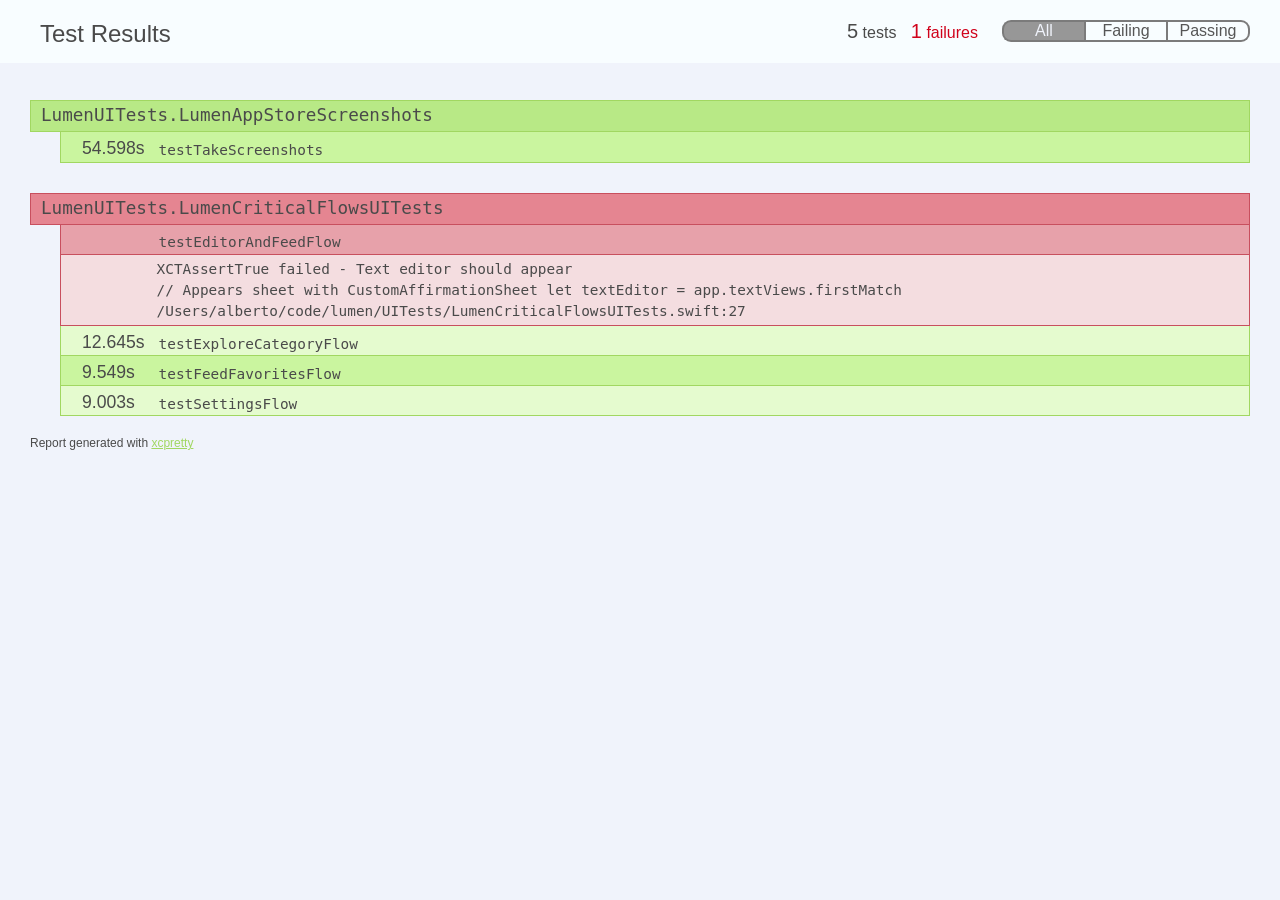
==== fastlane/test_output/report.html @ 5d485c4a "update" ====
<!DOCTYPE html>
<html>
  <head>
    <meta charset="utf-8" />
    <title>Test Results | xcpretty</title>
    <style type="text/css">
      body { font-family:Avenir Next, Helvetica Neue, sans-serif; color: #4A4A4A; background-color: #F0F3FB; margin:0;}
      h1 { font-weight: normal; font-size: 24px; margin: 10px 0 0 0;}
      h3 { font-weight: normal; margin: 2px; font-size: 1.1em;}
      header { position: fixed;width: 100%;background: rgba(249, 254, 255, 0.9);margin: 0;padding: 10px;}
      header:before, header:after { content:""; display:table;}
      header:after { clear:both;}
      a:link { color: #A1D761;}
      footer { clear: both;position: relative;z-index: 10;height: 40px;margin-top: -10px; margin-left:30px; font-size:12px;}
      table { width:100%; border-collapse: collapse;}
      tr td:first-child { width:7%}
      .left { float: left; margin-left:30px;}
      .right { float: right; margin-right: 40px; margin-top: 0; margin-bottom:0;}
      .test-suite { margin: 0 0 30px 0;}
      .test-suite > .heading { font-family:Menlo, Monaco, monospace; font-weight: bold; border-color: #A1D761; background-color: #B8E986; border-width: 1px;}
      .test-suite.failing > .heading { border-color: #C84F5E; background-color: #E58591;}
      .test-suite > .heading > .title { margin-top: 4px; margin-left: 10px;}
      .tests { overflow: scroll;margin: 0 30px 0 60px;}
      .test, .test-suite > .heading { height: 30px; overflow: hidden; margin: 0 30px;}
      .test, .test-suite > .heading { border-width: 1px; border-collapse: collapse; border-style: solid; }
      .test { margin-left: 30px; border-top:none;}
      .test.failing { border-color: #C84F5E; background-color: #F4DDE0;}
      .test.passing { border-color: #A1D761;}
      .test.failing { background-color: #E7A1AA;}
      .test.passing { background-color: #CAF59F;}
      .test.failing.odd { background-color: #EEC7CC;}
      .test.passing.odd { background-color: #E5FBCF;}
      .details.failing { background-color: #F4DDE0; border: 1px solid #C84F5E;}
      .details.passing { background-color: #E5F4DC; border: 1px solid #A1D761;}
      .test .test-detail:last-child { padding-bottom: 8px;}
      .test .title { float: left; font-size: 0.9em; margin-top: 8px; font-family: Menlo, Monaco, monospace;}
      .test .time { float: left;margin: 4px 10px 0 20px;}
      .test-detail { font-family:Menlo, Monaco, monospace; font-size: 0.9em; margin: 5px 0 5px 0px;}
      .screenshots { height: auto; overflow: hidden; padding: 4px 4px 0 4px; background-color: #B8E986; border: #A1D761; border-width: 0 1px; border-style: solid; }
      .screenshots.failing { border-color: #C84F5E; background-color: #E58591; }
      .screenshot { max-height: 60px; float: left; transition: max-height 0.2s; margin: 0 4px 4px 0 }
      .screenshot.selected { max-height: 568px; }
      #test-suites { display: inline-block; width: 100%;margin-top:100px;}
      #segment-bar { margin-top: 10px;margin-left: 14px;float:right;}
      #segment-bar a:first-child { border-radius: 9px 0 0 9px; border-right: none;}
      #segment-bar a:last-child { border-radius: 0 9px 9px 0; border-left: none;}
      #segment-bar > a { color: #565656; border: 2px solid  #7B7B7B; width: 80px; font-weight: bold; display:inline-block;text-align:center; font-weight: normal;}
      #segment-bar > a.selected { background-color: #979797; color: #F0F3FB;}
      #counters { float: left;margin: 10px;text-align: right;}
      #counters h2 { font-size: 16px; font-family: Avenir, sans-serif; font-weight: lighter; display:inline;}
      #counters .number { font-size: 20px;}
      #fail-count { color: #D0021B; margin-left:10px;}
      @media (max-width: 640px) {
        h1, #counters, #segment-bar { margin: 5px auto; text-align:center;}
        header, #segment-bar { width: 100%; position: relative; background:none;}
        .left, .right { float:none; margin:0;}
        #test-suites { margin-top: 0;}
        #counters { float:none;}
      }
    </style>
    <script type="text/javascript">
      var hide = function(element) { element.style.display = 'none';}
      var show = function(element) { element.style.display = '';}
      var isHidden = function(element) { return element.style.display == 'none';}
      var isSelected = function(element) { return element.classList.contains("selected");}
      var deselect = function(element) { return element.classList.remove("selected");}
      var select = function(element) { return element.classList.add("selected");}
      var toggle = function(element) { isHidden(element) ? show(element) : hide(element);};
      var toggleTests = function(heading) { toggle(heading.parentNode.children[1]);};
      var toggleDetails = function(detailClass) {
        var details = document.querySelectorAll('.' + detailClass);
        for (var i = details.length - 1; i >= 0; i--) { toggle(details[i]);};
      };
      var hideAll = function(collection) {
        for (var i = collection.length - 1; i >= 0; i--) { hide(collection[i]); };
      }
      var showAll = function(collection) {
        for (var i = collection.length - 1; i >= 0; i--) { show(collection[i]); };
      }
      var selectSegment = function(segment) {
        if (isSelected(segment)) return;
        var segments = document.querySelectorAll('#segment-bar > a');
        for (var i = segments.length - 1; i >= 0; i--) { deselect(segments[i]);};
        select(segment);
        if (segment.id == "all-segment") {
          showAll(document.querySelectorAll('.test-suite'));
          showAll(document.querySelectorAll('.test'));
        } else if (segment.id == "failing-segment") {
          hideAll(document.querySelectorAll('.test.passing'));
          showAll(document.querySelectorAll('.test.failing'));
          hideAll(document.querySelectorAll('.test-suite.passing'));
          showAll(document.querySelectorAll('.test-suite.failing'));
        } else if (segment.id == "passing-segment") {
          hideAll(document.querySelectorAll('.test.failing'));
          showAll(document.querySelectorAll('.test.passing'));
          hideAll(document.querySelectorAll('.test-suite.failing'));
          showAll(document.querySelectorAll('.test-suite.passing'));
        }
      }
      var toggleScreenshot = function(suiteName, index) {
        var screenshot = document.getElementById("screenshot-" + suiteName + "-" + index);
        isSelected(screenshot) ? deselect(screenshot) : select(screenshot);
      }
    </script>
  </head>
  <body>
    <header>
      <section class="left">
        <h1>Test Results</h1>
      </section>
      <section class="right">
        <section id="counters">
          <h2 id="test-count"><span class="number">5</span> tests</h2>
          
            <h2 id="fail-count"><span class="number">1</span> failures</h2>
          
        </section>
        <section id="segment-bar">
          <a id="all-segment" onclick="selectSegment(this);" class="selected">All</a><a id="failing-segment" onclick="selectSegment(this);">Failing</a><a id="passing-segment" onclick="selectSegment(this);">Passing</a>
        </section>
      </section>
    </header>
    <section id="test-suites">
      
        
        <section class="test-suite passing" id="LumenUITests.LumenAppStoreScreenshots">
          <section class="heading" onclick="toggleTests(this);">
            <h3 class="title">LumenUITests.LumenAppStoreScreenshots</h3>
          </section>
          <section class="tests">
            <table>
            
              
              <tr class="test passing "  onclick="toggleDetails('testTakeScreenshots');">
                <td>
                  
                    <h3 class="time">54.598s</h3>
                  
                </td>
                <td><h3 class="title">testTakeScreenshots</h3></td>
              </tr>
              
            
            </table>
          </section>
        </section>
      
        
        <section class="test-suite failing" id="LumenUITests.LumenCriticalFlowsUITests">
          <section class="heading" onclick="toggleTests(this);">
            <h3 class="title">LumenUITests.LumenCriticalFlowsUITests</h3>
          </section>
          <section class="tests">
            <table>
            
              
              <tr class="test failing "  onclick="toggleDetails('testEditorAndFeedFlow');">
                <td>
                  
                </td>
                <td><h3 class="title">testEditorAndFeedFlow</h3></td>
              </tr>
              
                <tr class="details failing testEditorAndFeedFlow">
                  <td></td>
                  <td>
                    
                      <section class="test-detail reason">XCTAssertTrue failed - Text editor should appear</section>
                    
                    
                      <section class="test-detail snippet">            
            <span class="c1">// Appears sheet with CustomAffirmationSheet</span>
            <span class="k">let</span> <span class="nv">textEditor</span> <span class="o">=</span> <span class="n">app</span><span class="o">.</span><span class="n">textViews</span><span class="o">.</span><span class="n">firstMatch</span>
</section>
                      <section class="test-detail">/Users/alberto/code/lumen/UITests/LumenCriticalFlowsUITests.swift:27</section>
                    
                    
                  </td>
                </tr>
              
            
              
              <tr class="test passing odd"  onclick="toggleDetails('testExploreCategoryFlow');">
                <td>
                  
                    <h3 class="time">12.645s</h3>
                  
                </td>
                <td><h3 class="title">testExploreCategoryFlow</h3></td>
              </tr>
              
            
              
              <tr class="test passing "  onclick="toggleDetails('testFeedFavoritesFlow');">
                <td>
                  
                    <h3 class="time">9.549s</h3>
                  
                </td>
                <td><h3 class="title">testFeedFavoritesFlow</h3></td>
              </tr>
              
            
              
              <tr class="test passing odd"  onclick="toggleDetails('testSettingsFlow');">
                <td>
                  
                    <h3 class="time">9.003s</h3>
                  
                </td>
                <td><h3 class="title">testSettingsFlow</h3></td>
              </tr>
              
            
            </table>
          </section>
        </section>
      
    </section>
    <footer>Report generated with <a href="https://github.com/supermarin/xcpretty">xcpretty</a></footer>
  </body>
</html>
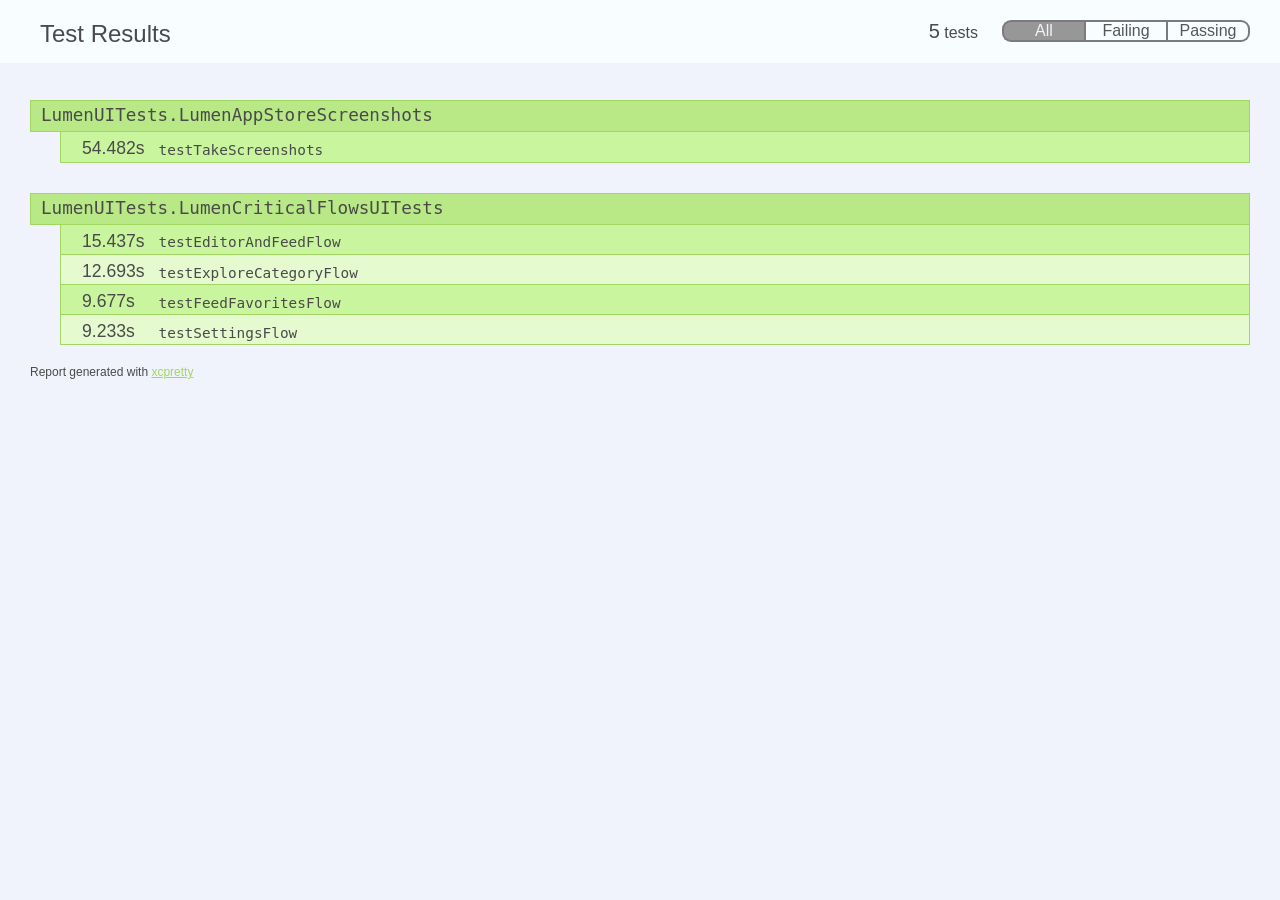
==== commit 4497aa4f: "Notifications fixes" ====
--- a/fastlane/test_output/report.html
+++ b/fastlane/test_output/report.html
@@ -112,8 +112,6 @@
         <section id="counters">
           <h2 id="test-count"><span class="number">5</span> tests</h2>
           
-            <h2 id="fail-count"><span class="number">1</span> failures</h2>
-          
         </section>
         <section id="segment-bar">
           <a id="all-segment" onclick="selectSegment(this);" class="selected">All</a><a id="failing-segment" onclick="selectSegment(this);">Failing</a><a id="passing-segment" onclick="selectSegment(this);">Passing</a>
@@ -134,7 +132,7 @@
               <tr class="test passing "  onclick="toggleDetails('testTakeScreenshots');">
                 <td>
                   
-                    <h3 class="time">54.598s</h3>
+                    <h3 class="time">54.482s</h3>
                   
                 </td>
                 <td><h3 class="title">testTakeScreenshots</h3></td>
@@ -146,7 +144,7 @@
         </section>
       
         
-        <section class="test-suite failing" id="LumenUITests.LumenCriticalFlowsUITests">
+        <section class="test-suite passing" id="LumenUITests.LumenCriticalFlowsUITests">
           <section class="heading" onclick="toggleTests(this);">
             <h3 class="title">LumenUITests.LumenCriticalFlowsUITests</h3>
           </section>
@@ -154,36 +152,21 @@
             <table>
             
               
-              <tr class="test failing "  onclick="toggleDetails('testEditorAndFeedFlow');">
-                <td>
+              <tr class="test passing "  onclick="toggleDetails('testEditorAndFeedFlow');">
+                <td>
+                  
+                    <h3 class="time">15.437s</h3>
                   
                 </td>
                 <td><h3 class="title">testEditorAndFeedFlow</h3></td>
               </tr>
               
-                <tr class="details failing testEditorAndFeedFlow">
-                  <td></td>
-                  <td>
-                    
-                      <section class="test-detail reason">XCTAssertTrue failed - Text editor should appear</section>
-                    
-                    
-                      <section class="test-detail snippet">            
-            <span class="c1">// Appears sheet with CustomAffirmationSheet</span>
-            <span class="k">let</span> <span class="nv">textEditor</span> <span class="o">=</span> <span class="n">app</span><span class="o">.</span><span class="n">textViews</span><span class="o">.</span><span class="n">firstMatch</span>
-</section>
-                      <section class="test-detail">/Users/alberto/code/lumen/UITests/LumenCriticalFlowsUITests.swift:27</section>
-                    
-                    
-                  </td>
-                </tr>
-              
             
               
               <tr class="test passing odd"  onclick="toggleDetails('testExploreCategoryFlow');">
                 <td>
                   
-                    <h3 class="time">12.645s</h3>
+                    <h3 class="time">12.693s</h3>
                   
                 </td>
                 <td><h3 class="title">testExploreCategoryFlow</h3></td>
@@ -194,7 +177,7 @@
               <tr class="test passing "  onclick="toggleDetails('testFeedFavoritesFlow');">
                 <td>
                   
-                    <h3 class="time">9.549s</h3>
+                    <h3 class="time">9.677s</h3>
                   
                 </td>
                 <td><h3 class="title">testFeedFavoritesFlow</h3></td>
@@ -205,7 +188,7 @@
               <tr class="test passing odd"  onclick="toggleDetails('testSettingsFlow');">
                 <td>
                   
-                    <h3 class="time">9.003s</h3>
+                    <h3 class="time">9.233s</h3>
                   
                 </td>
                 <td><h3 class="title">testSettingsFlow</h3></td>
